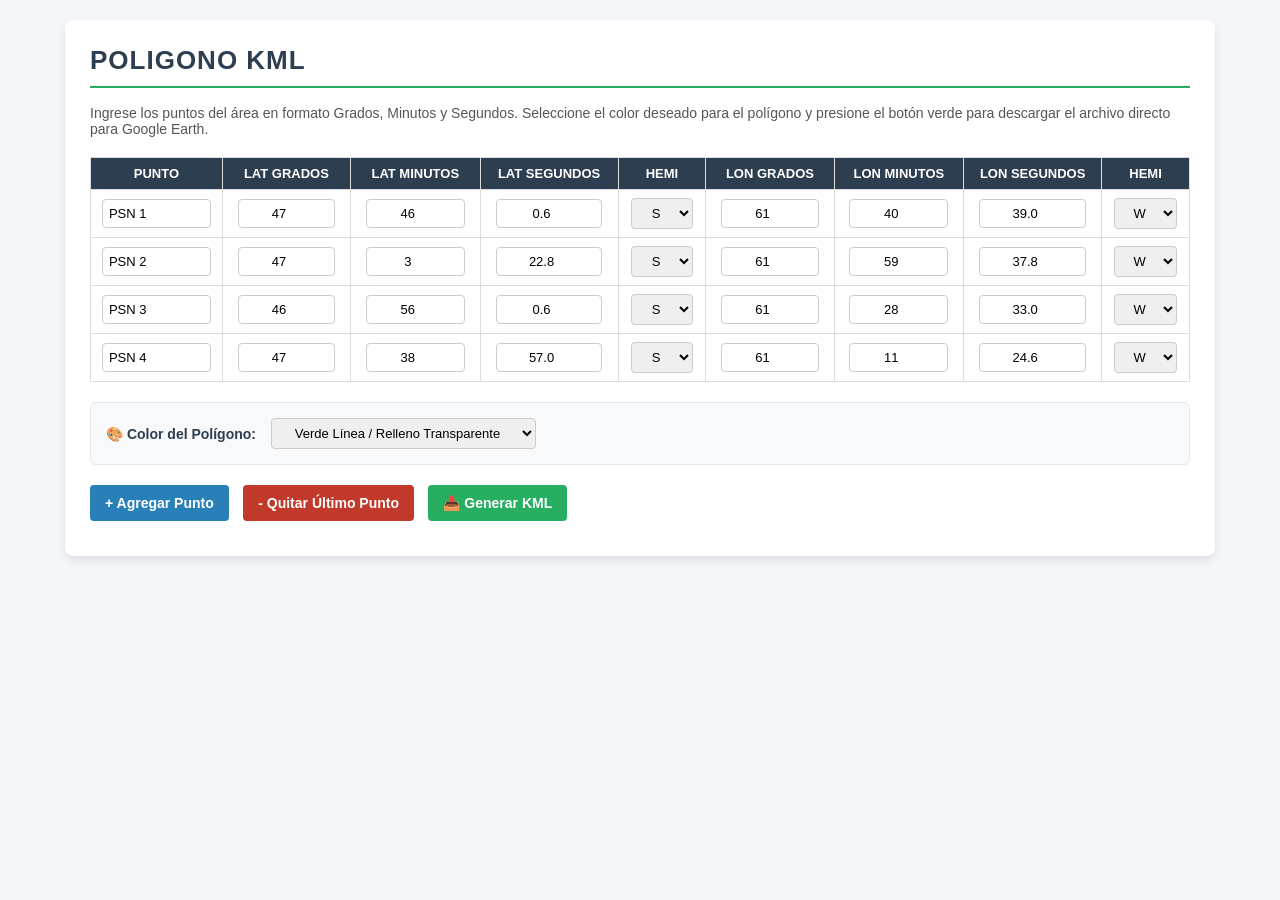
==== PROYECTOS/poligono-kml/index.html @ c2795b4d "Add files via upload" ====
<!DOCTYPE html>
<html lang="es">
<head>
    <meta charset="UTF-8">
    <meta name="viewport" content="width=device-width, initial-scale=1.0">
    <title>POLIGONO KML</title>
    <style>
        body { font-family: 'Segoe UI', Arial, sans-serif; background-color: #f4f6f9; color: #333; margin: 0; padding: 20px; }
        .container { max-width: 1100px; background: white; margin: 0 auto; padding: 25px; border-radius: 8px; box-shadow: 0 4px 10px rgba(0,0,0,0.1); }
        h1 { color: #2c3e50; border-bottom: 2px solid #27ae60; padding-bottom: 10px; margin-top: 0; font-size: 26px; letter-spacing: 1px; }
        p { color: #555; font-size: 14px; }
        table { width: 100%; border-collapse: collapse; margin: 20px 0; }
        th, td { padding: 8px; border: 1px solid #ddd; text-align: center; }
        th { background-color: #2c3e50; color: white; font-weight: 600; font-size: 13px; }
        input, select { padding: 6px; width: 88%; border: 1px solid #ccc; border-radius: 4px; text-align: center; font-size: 13px; box-sizing: border-box; }
        input[type="text"] { text-align: left; width: 95%; }
        .btn { color: white; border: none; padding: 10px 15px; font-size: 14px; border-radius: 4px; cursor: pointer; font-weight: bold; margin-right: 10px; margin-bottom: 10px; }
        .btn-gen { background-color: #27ae60; }
        .btn-gen:hover { background-color: #219152; }
        .btn-add { background-color: #2980b9; }
        .btn-add:hover { background-color: #2471a3; }
        .btn-rem { background-color: #c0392b; }
        .btn-rem:hover { background-color: #962d22; }
        .opciones-kml { background: #f8f9fa; border: 1px solid #e2e8f0; padding: 15px; border-radius: 6px; margin-top: 20px; margin-bottom: 20px; display: flex; align-items: center; gap: 15px; }
        .opciones-kml label { font-weight: bold; font-size: 14px; color: #2c3e50; }
        .opciones-kml select { width: auto; padding: 6px 12px; }
        .actions { margin-top: 15px; }
    </style>
</head>
<body>

<div class="container">
    <h1>POLIGONO KML</h1>
    <p>Ingrese los puntos del área en formato Grados, Minutos y Segundos. Seleccione el color deseado para el polígono y presione el botón verde para descargar el archivo directo para Google Earth.</p>
    
    <table id="tabla-puntos">
        <thead>
            <tr>
                <th style="width: 12%;">PUNTO</th>
                <th>LAT GRADOS</th>
                <th>LAT MINUTOS</th>
                <th>LAT SEGUNDOS</th>
                <th style="width: 8%;">HEMI</th>
                <th>LON GRADOS</th>
                <th>LON MINUTOS</th>
                <th>LON SEGUNDOS</th>
                <th style="width: 8%;">HEMI</th>
            </tr>
        </thead>
        <tbody>
            <tr>
                <td><input type="text" value="PSN 1"></td>
                <td><input type="number" value="47"></td>
                <td><input type="number" value="46"></td>
                <td><input type="number" step="any" value="0.6"></td>
                <td><select><option value="S" selected>S</option><option value="N">N</option></select></td>
                <td><input type="number" value="61"></td>
                <td><input type="number" value="40"></td>
                <td><input type="number" step="any" value="39.0"></td>
                <td><select><option value="W" selected>W</option><option value="E">E</option></select></td>
            </tr>
            <tr>
                <td><input type="text" value="PSN 2"></td>
                <td><input type="number" value="47"></td>
                <td><input type="number" value="3"></td>
                <td><input type="number" step="any" value="22.8"></td>
                <td><select><option value="S" selected>S</option><option value="N">N</option></select></td>
                <td><input type="number" value="61"></td>
                <td><input type="number" value="59"></td>
                <td><input type="number" step="any" value="37.8"></td>
                <td><select><option value="W" selected>W</option><option value="E">E</option></select></td>
            </tr>
            <tr>
                <td><input type="text" value="PSN 3"></td>
                <td><input type="number" value="46"></td>
                <td><input type="number" value="56"></td>
                <td><input type="number" step="any" value="0.6"></td>
                <td><select><option value="S" selected>S</option><option value="N">N</option></select></td>
                <td><input type="number" value="61"></td>
                <td><input type="number" value="28"></td>
                <td><input type="number" step="any" value="33.0"></td>
                <td><select><option value="W" selected>W</option><option value="E">E</option></select></td>
            </tr>
            <tr>
                <td><input type="text" value="PSN 4"></td>
                <td><input type="number" value="47"></td>
                <td><input type="number" value="38"></td>
                <td><input type="number" step="any" value="57.0"></td>
                <td><select><option value="S" selected>S</option><option value="N">N</option></select></td>
                <td><input type="number" value="61"></td>
                <td><input type="number" value="11"></td>
                <td><input type="number" step="any" value="24.6"></td>
                <td><select><option value="W" selected>W</option><option value="E">E</option></select></td>
            </tr>
        </tbody>
    </table>

    <div class="opciones-kml">
        <label for="color-poligono">🎨 Color del Polígono:</label>
        <select id="color-poligono">
            <option value="verde" selected>Verde Línea / Relleno Transparente</option>
            <option value="rojo">Rojo Línea / Relleno Transparente</option>
            <option value="azul">Azul Línea / Relleno Transparente</option>
            <option value="amarillo">Amarillo Línea / Relleno Transparente</option>
            <option value="naranja">Naranja Línea / Relleno Transparente</option>
        </select>
    </div>

    <div class="actions">
        <button class="btn btn-add" onclick="agregarFila()">+ Agregar Punto</button>
        <button class="btn btn-rem" onclick="quitarFila()">- Quitar Último Punto</button>
        <button class="btn btn-gen" onclick="descargarKML()">📥 Generar KML</button>
    </div>
</div>

<script>
    function agregarFila() {
        const tbody = document.querySelector("#tabla-puntos tbody");
        const rowCount = tbody.rows.length + 1;
        const tr = document.createElement("tr");
        tr.innerHTML = `
            <td><input type="text" value="PSN ${rowCount}"></td>
            <td><input type="number" placeholder="0"></td>
            <td><input type="number" placeholder="0"></td>
            <td><input type="number" step="any" placeholder="0.0"></td>
            <td><select><option value="S" selected>S</option><option value="N">N</option></select></td>
            <td><input type="number" placeholder="0"></td>
            <td><input type="number" placeholder="0"></td>
            <td><input type="number" step="any" placeholder="0.0"></td>
            <td><select><option value="W" selected>W</option><option value="E">E</option></select></td>
        `;
        tbody.appendChild(tr);
    }

    function quitarFila() {
        const tbody = document.querySelector("#tabla-puntos tbody");
        if (tbody.rows.length > 3) {
            tbody.removeChild(tbody.lastChild);
        } else {
            alert("El polígono necesita un mínimo de 3 puntos.");
        }
    }

    function convertirADecimal(grados, minutos, segundos, hemisferio) {
        let g = parseFloat(grados) || 0;
        let m = parseFloat(minutos) || 0;
        let s = parseFloat(segundos) || 0;
        
        let decimal = g + (m / 60) + (s / 3600);
        
        if (hemisferio === "S" || hemisferio === "W") {
            decimal = -decimal;
        }
        return decimal.toFixed(6);
    }

    function obtenerCodigosColor(colorSeleccionado) {
        // Formato KML es AABBGGRR (Alpha, Blue, Green, Red)
        switch(colorSeleccionado) {
            case 'rojo':
                return { linea: 'ff0000ff', relleno: '400000ff' }; // Rojo
            case 'azul':
                return { linea: 'ffff0000', relleno: '40ff0000' }; // Azul
            case 'amarillo':
                return { linea: 'ff00ffff', relleno: '4000ffff' }; // Amarillo
            case 'naranja':
                return { linea: 'ff00a5ff', relleno: '4000a5ff' }; // Naranja
            case 'verde':
            default:
                return { linea: 'ff00ff00', relleno: '4000ff00' }; // Verde original
        }
    }

    function descargarKML() {
        const rows = document.querySelectorAll("#tabla-puntos tbody tr");
        let coordenadasKML = [];
        let primerPunto = "";

        for (let i = 0; i < rows.length; i++) {
            const inputs = rows[i].querySelectorAll("input, select");
            
            const gLat = inputs[1].value;
            const mLat = inputs[2].value;
            const sLat = inputs[3].value;
            const hLat = inputs[4].value;
            
            const gLon = inputs[5].value;
            const mLon = inputs[6].value;
            const sLon = inputs[7].value;
            const hLon = inputs[8].value;

            if (!gLat || !gLon) continue;

            const latDec = convertirADecimal(gLat, mLat, sLat, hLat);
            const lonDec = convertirADecimal(gLon, mLon, sLon, hLon);
            
            const ptoStr = `${lonDec},${latDec},0`;
            coordenadasKML.push(ptoStr);

            if (i === 0) {
                primerPunto = ptoStr;
            }
        }

        if (coordenadasKML.length < 3) {
            alert("Por favor ingrese al menos 3 o 4 puntos válidos antes de generar.");
            return;
        }

        coordenadasKML.push(primerPunto);
        const listaCoordenadasTexto = coordenadasKML.join(" ");

        // Obtener la configuración de color seleccionada por el usuario
        const colorElegido = document.getElementById("color-poligono").value;
        const codigosColor = obtenerCodigosColor(colorElegido);

        const kmlCompleto = `<?xml version="1.0" encoding="UTF-8"?>
<kml xmlns="http://www.opengis.net/kml/2.2">
  <Document>
    <name>Poligono de Operaciones</name>
    <Style id="estiloPoligono">
      <LineStyle>
        <color>${codigosColor.linea}</color>
        <width>3</width>
      </LineStyle>
      <PolyStyle>
        <color>${codigosColor.relleno}</color>
      </PolyStyle>
    </Style>
    <Placemark>
      <name>Area Delimitada</name>
      <styleUrl>#estiloPoligono</styleUrl>
      <Polygon>
        <outerBoundaryIs>
          <LinearRing>
            <coordinates>${listaCoordenadasTexto}</coordinates>
          </LinearRing>
        </outerBoundaryIs>
      </Polygon>
    </Placemark>
  </Document>
</kml>`;
        
        const blob = new Blob([kmlCompleto], { type: "application/vnd.google-earth.kml+xml" });
        const url = URL.createObjectURL(blob);
        const a = document.createElement("a");
        a.href = url;
        a.download = "Poligono_Area.kml";
        document.body.appendChild(a);
        a.click();
        document.body.removeChild(a);
        URL.revokeObjectURL(url);
    }
</script>

</body>
</html>
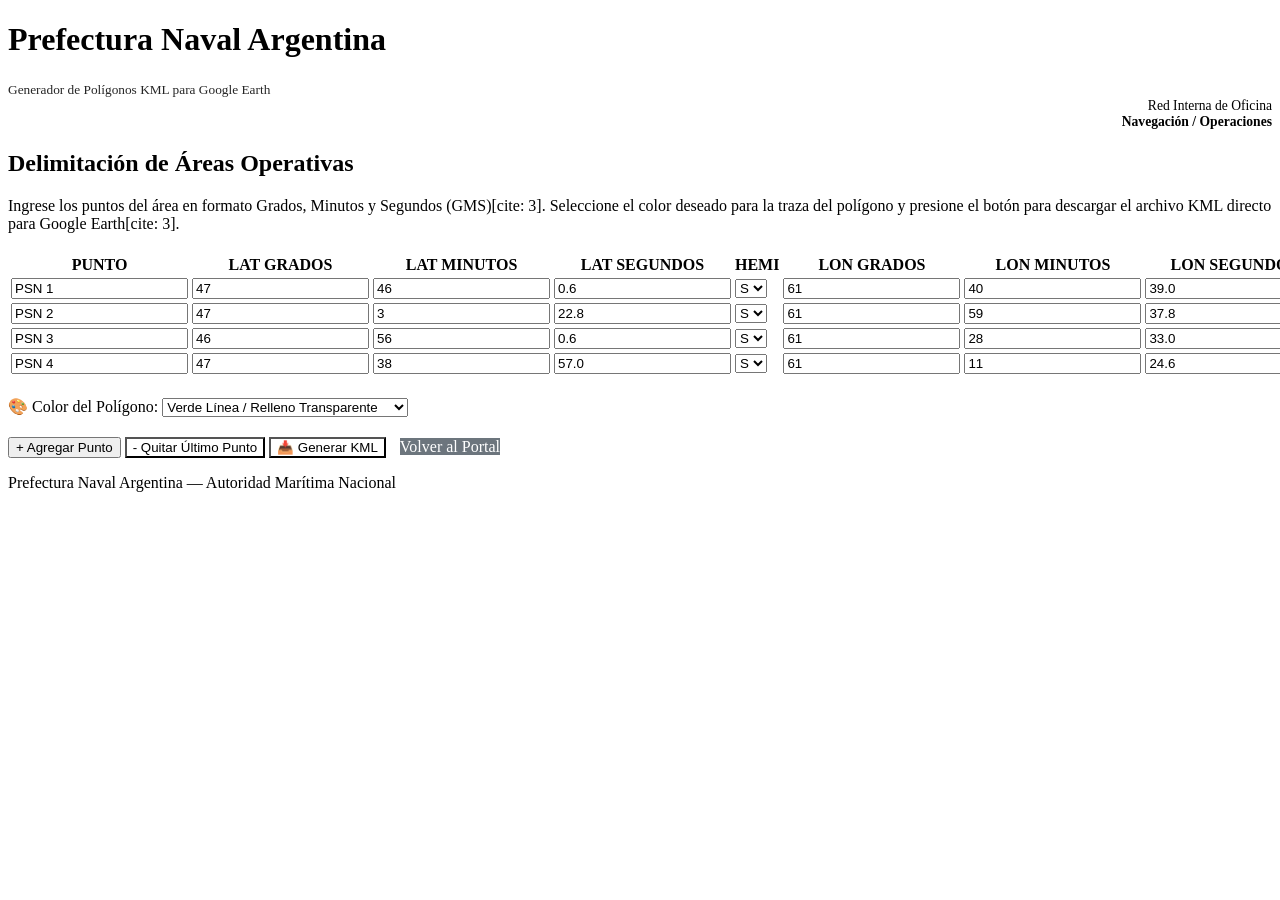
==== commit e2d2cd98: "Add files via upload" ====
--- a/PROYECTOS/poligono-kml/index.html
+++ b/PROYECTOS/poligono-kml/index.html
@@ -1,257 +1,256 @@
-<!DOCTYPE html>
-<html lang="es">
-<head>
-    <meta charset="UTF-8">
-    <meta name="viewport" content="width=device-width, initial-scale=1.0">
-    <title>POLIGONO KML</title>
-    <style>
-        body { font-family: 'Segoe UI', Arial, sans-serif; background-color: #f4f6f9; color: #333; margin: 0; padding: 20px; }
-        .container { max-width: 1100px; background: white; margin: 0 auto; padding: 25px; border-radius: 8px; box-shadow: 0 4px 10px rgba(0,0,0,0.1); }
-        h1 { color: #2c3e50; border-bottom: 2px solid #27ae60; padding-bottom: 10px; margin-top: 0; font-size: 26px; letter-spacing: 1px; }
-        p { color: #555; font-size: 14px; }
-        table { width: 100%; border-collapse: collapse; margin: 20px 0; }
-        th, td { padding: 8px; border: 1px solid #ddd; text-align: center; }
-        th { background-color: #2c3e50; color: white; font-weight: 600; font-size: 13px; }
-        input, select { padding: 6px; width: 88%; border: 1px solid #ccc; border-radius: 4px; text-align: center; font-size: 13px; box-sizing: border-box; }
-        input[type="text"] { text-align: left; width: 95%; }
-        .btn { color: white; border: none; padding: 10px 15px; font-size: 14px; border-radius: 4px; cursor: pointer; font-weight: bold; margin-right: 10px; margin-bottom: 10px; }
-        .btn-gen { background-color: #27ae60; }
-        .btn-gen:hover { background-color: #219152; }
-        .btn-add { background-color: #2980b9; }
-        .btn-add:hover { background-color: #2471a3; }
-        .btn-rem { background-color: #c0392b; }
-        .btn-rem:hover { background-color: #962d22; }
-        .opciones-kml { background: #f8f9fa; border: 1px solid #e2e8f0; padding: 15px; border-radius: 6px; margin-top: 20px; margin-bottom: 20px; display: flex; align-items: center; gap: 15px; }
-        .opciones-kml label { font-weight: bold; font-size: 14px; color: #2c3e50; }
-        .opciones-kml select { width: auto; padding: 6px 12px; }
-        .actions { margin-top: 15px; }
-    </style>
-</head>
-<body>
-
-<div class="container">
-    <h1>POLIGONO KML</h1>
-    <p>Ingrese los puntos del área en formato Grados, Minutos y Segundos. Seleccione el color deseado para el polígono y presione el botón verde para descargar el archivo directo para Google Earth.</p>
-    
-    <table id="tabla-puntos">
-        <thead>
-            <tr>
-                <th style="width: 12%;">PUNTO</th>
-                <th>LAT GRADOS</th>
-                <th>LAT MINUTOS</th>
-                <th>LAT SEGUNDOS</th>
-                <th style="width: 8%;">HEMI</th>
-                <th>LON GRADOS</th>
-                <th>LON MINUTOS</th>
-                <th>LON SEGUNDOS</th>
-                <th style="width: 8%;">HEMI</th>
-            </tr>
-        </thead>
-        <tbody>
-            <tr>
-                <td><input type="text" value="PSN 1"></td>
-                <td><input type="number" value="47"></td>
-                <td><input type="number" value="46"></td>
-                <td><input type="number" step="any" value="0.6"></td>
-                <td><select><option value="S" selected>S</option><option value="N">N</option></select></td>
-                <td><input type="number" value="61"></td>
-                <td><input type="number" value="40"></td>
-                <td><input type="number" step="any" value="39.0"></td>
-                <td><select><option value="W" selected>W</option><option value="E">E</option></select></td>
-            </tr>
-            <tr>
-                <td><input type="text" value="PSN 2"></td>
-                <td><input type="number" value="47"></td>
-                <td><input type="number" value="3"></td>
-                <td><input type="number" step="any" value="22.8"></td>
-                <td><select><option value="S" selected>S</option><option value="N">N</option></select></td>
-                <td><input type="number" value="61"></td>
-                <td><input type="number" value="59"></td>
-                <td><input type="number" step="any" value="37.8"></td>
-                <td><select><option value="W" selected>W</option><option value="E">E</option></select></td>
-            </tr>
-            <tr>
-                <td><input type="text" value="PSN 3"></td>
-                <td><input type="number" value="46"></td>
-                <td><input type="number" value="56"></td>
-                <td><input type="number" step="any" value="0.6"></td>
-                <td><select><option value="S" selected>S</option><option value="N">N</option></select></td>
-                <td><input type="number" value="61"></td>
-                <td><input type="number" value="28"></td>
-                <td><input type="number" step="any" value="33.0"></td>
-                <td><select><option value="W" selected>W</option><option value="E">E</option></select></td>
-            </tr>
-            <tr>
-                <td><input type="text" value="PSN 4"></td>
-                <td><input type="number" value="47"></td>
-                <td><input type="number" value="38"></td>
-                <td><input type="number" step="any" value="57.0"></td>
-                <td><select><option value="S" selected>S</option><option value="N">N</option></select></td>
-                <td><input type="number" value="61"></td>
-                <td><input type="number" value="11"></td>
-                <td><input type="number" step="any" value="24.6"></td>
-                <td><select><option value="W" selected>W</option><option value="E">E</option></select></td>
-            </tr>
-        </tbody>
-    </table>
-
-    <div class="opciones-kml">
-        <label for="color-poligono">🎨 Color del Polígono:</label>
-        <select id="color-poligono">
-            <option value="verde" selected>Verde Línea / Relleno Transparente</option>
-            <option value="rojo">Rojo Línea / Relleno Transparente</option>
-            <option value="azul">Azul Línea / Relleno Transparente</option>
-            <option value="amarillo">Amarillo Línea / Relleno Transparente</option>
-            <option value="naranja">Naranja Línea / Relleno Transparente</option>
-        </select>
-    </div>
-
-    <div class="actions">
-        <button class="btn btn-add" onclick="agregarFila()">+ Agregar Punto</button>
-        <button class="btn btn-rem" onclick="quitarFila()">- Quitar Último Punto</button>
-        <button class="btn btn-gen" onclick="descargarKML()">📥 Generar KML</button>
-    </div>
-</div>
-
-<script>
-    function agregarFila() {
-        const tbody = document.querySelector("#tabla-puntos tbody");
-        const rowCount = tbody.rows.length + 1;
-        const tr = document.createElement("tr");
-        tr.innerHTML = `
-            <td><input type="text" value="PSN ${rowCount}"></td>
-            <td><input type="number" placeholder="0"></td>
-            <td><input type="number" placeholder="0"></td>
-            <td><input type="number" step="any" placeholder="0.0"></td>
-            <td><select><option value="S" selected>S</option><option value="N">N</option></select></td>
-            <td><input type="number" placeholder="0"></td>
-            <td><input type="number" placeholder="0"></td>
-            <td><input type="number" step="any" placeholder="0.0"></td>
-            <td><select><option value="W" selected>W</option><option value="E">E</option></select></td>
-        `;
-        tbody.appendChild(tr);
-    }
-
-    function quitarFila() {
-        const tbody = document.querySelector("#tabla-puntos tbody");
-        if (tbody.rows.length > 3) {
-            tbody.removeChild(tbody.lastChild);
-        } else {
-            alert("El polígono necesita un mínimo de 3 puntos.");
-        }
-    }
-
-    function convertirADecimal(grados, minutos, segundos, hemisferio) {
-        let g = parseFloat(grados) || 0;
-        let m = parseFloat(minutos) || 0;
-        let s = parseFloat(segundos) || 0;
-        
-        let decimal = g + (m / 60) + (s / 3600);
-        
-        if (hemisferio === "S" || hemisferio === "W") {
-            decimal = -decimal;
-        }
-        return decimal.toFixed(6);
-    }
-
-    function obtenerCodigosColor(colorSeleccionado) {
-        // Formato KML es AABBGGRR (Alpha, Blue, Green, Red)
-        switch(colorSeleccionado) {
-            case 'rojo':
-                return { linea: 'ff0000ff', relleno: '400000ff' }; // Rojo
-            case 'azul':
-                return { linea: 'ffff0000', relleno: '40ff0000' }; // Azul
-            case 'amarillo':
-                return { linea: 'ff00ffff', relleno: '4000ffff' }; // Amarillo
-            case 'naranja':
-                return { linea: 'ff00a5ff', relleno: '4000a5ff' }; // Naranja
-            case 'verde':
-            default:
-                return { linea: 'ff00ff00', relleno: '4000ff00' }; // Verde original
-        }
-    }
-
-    function descargarKML() {
-        const rows = document.querySelectorAll("#tabla-puntos tbody tr");
-        let coordenadasKML = [];
-        let primerPunto = "";
-
-        for (let i = 0; i < rows.length; i++) {
-            const inputs = rows[i].querySelectorAll("input, select");
-            
-            const gLat = inputs[1].value;
-            const mLat = inputs[2].value;
-            const sLat = inputs[3].value;
-            const hLat = inputs[4].value;
-            
-            const gLon = inputs[5].value;
-            const mLon = inputs[6].value;
-            const sLon = inputs[7].value;
-            const hLon = inputs[8].value;
-
-            if (!gLat || !gLon) continue;
-
-            const latDec = convertirADecimal(gLat, mLat, sLat, hLat);
-            const lonDec = convertirADecimal(gLon, mLon, sLon, hLon);
-            
-            const ptoStr = `${lonDec},${latDec},0`;
-            coordenadasKML.push(ptoStr);
-
-            if (i === 0) {
-                primerPunto = ptoStr;
-            }
-        }
-
-        if (coordenadasKML.length < 3) {
-            alert("Por favor ingrese al menos 3 o 4 puntos válidos antes de generar.");
-            return;
-        }
-
-        coordenadasKML.push(primerPunto);
-        const listaCoordenadasTexto = coordenadasKML.join(" ");
-
-        // Obtener la configuración de color seleccionada por el usuario
-        const colorElegido = document.getElementById("color-poligono").value;
-        const codigosColor = obtenerCodigosColor(colorElegido);
-
-        const kmlCompleto = `<?xml version="1.0" encoding="UTF-8"?>
-<kml xmlns="http://www.opengis.net/kml/2.2">
-  <Document>
-    <name>Poligono de Operaciones</name>
-    <Style id="estiloPoligono">
-      <LineStyle>
-        <color>${codigosColor.linea}</color>
-        <width>3</width>
-      </LineStyle>
-      <PolyStyle>
-        <color>${codigosColor.relleno}</color>
-      </PolyStyle>
-    </Style>
-    <Placemark>
-      <name>Area Delimitada</name>
-      <styleUrl>#estiloPoligono</styleUrl>
-      <Polygon>
-        <outerBoundaryIs>
-          <LinearRing>
-            <coordinates>${listaCoordenadasTexto}</coordinates>
-          </LinearRing>
-        </outerBoundaryIs>
-      </Polygon>
-    </Placemark>
-  </Document>
-</kml>`;
-        
-        const blob = new Blob([kmlCompleto], { type: "application/vnd.google-earth.kml+xml" });
-        const url = URL.createObjectURL(blob);
-        const a = document.createElement("a");
-        a.href = url;
-        a.download = "Poligono_Area.kml";
-        document.body.appendChild(a);
-        a.click();
-        document.body.removeChild(a);
-        URL.revokeObjectURL(url);
-    }
-</script>
-
-</body>
+<!DOCTYPE html>
+<html lang="es">
+<head>
+    <meta charset="UTF-8">
+    <meta name="viewport" content="width=device-width, initial-scale=1.0">
+    <title>POLIGONO KML — Prefectura Naval Argentina</title>
+    <link rel="stylesheet" href="../../css/pna-base.css">
+</head>
+<body>
+
+<header class="pna-header">
+    <div>
+        <h1>Prefectura Naval Argentina</h1>
+        <small style="opacity: 0.85;">Generador de Polígonos KML para Google Earth</small>
+    </div>
+    <div style="text-align: right; font-size: 0.85rem;">
+        <div>Red Interna de Oficina</div>
+        <strong>Navegación / Operaciones</strong>
+    </div>
+</header>
+
+<main class="pna-container">
+
+    <div class="pna-project-card" style="margin-bottom: 20px;">
+        <h2 class="pna-project-title">Delimitación de Áreas Operativas</h2>
+        <p class="pna-project-desc">
+            Ingrese los puntos del área en formato Grados, Minutos y Segundos (GMS)[cite: 3]. Seleccione el color deseado para la traza del polígono y presione el botón para descargar el archivo KML directo para Google Earth[cite: 3].
+        </p>
+    </div>
+
+    <table id="tabla-puntos">
+        <thead>
+            <tr>
+                <th style="width: 12%;">PUNTO</th>
+                <th>LAT GRADOS</th>
+                <th>LAT MINUTOS</th>
+                <th>LAT SEGUNDOS</th>
+                <th style="width: 8%;">HEMI</th>
+                <th>LON GRADOS</th>
+                <th>LON MINUTOS</th>
+                <th>LON SEGUNDOS</th>
+                <th style="width: 8%;">HEMI</th>
+            </tr>
+        </thead>
+        <tbody>
+            <tr>
+                <td><input type="text" value="PSN 1"></td>
+                <td><input type="number" value="47"></td>
+                <td><input type="number" value="46"></td>
+                <td><input type="number" step="any" value="0.6"></td>
+                <td><select><option value="S" selected>S</option><option value="N">N</option></select></td>
+                <td><input type="number" value="61"></td>
+                <td><input type="number" value="40"></td>
+                <td><input type="number" step="any" value="39.0"></td>
+                <td><select><option value="W" selected>W</option><option value="E">E</option></select></td>
+            </tr>
+            <tr>
+                <td><input type="text" value="PSN 2"></td>
+                <td><input type="number" value="47"></td>
+                <td><input type="number" value="3"></td>
+                <td><input type="number" step="any" value="22.8"></td>
+                <td><select><option value="S" selected>S</option><option value="N">N</option></select></td>
+                <td><input type="number" value="61"></td>
+                <td><input type="number" value="59"></td>
+                <td><input type="number" step="any" value="37.8"></td>
+                <td><select><option value="W" selected>W</option><option value="E">E</option></select></td>
+            </tr>
+            <tr>
+                <td><input type="text" value="PSN 3"></td>
+                <td><input type="number" value="46"></td>
+                <td><input type="number" value="56"></td>
+                <td><input type="number" step="any" value="0.6"></td>
+                <td><select><option value="S" selected>S</option><option value="N">N</option></select></td>
+                <td><input type="number" value="61"></td>
+                <td><input type="number" value="28"></td>
+                <td><input type="number" step="any" value="33.0"></td>
+                <td><select><option value="W" selected>W</option><option value="E">E</option></select></td>
+            </tr>
+            <tr>
+                <td><input type="text" value="PSN 4"></td>
+                <td><input type="number" value="47"></td>
+                <td><input type="number" value="38"></td>
+                <td><input type="number" step="any" value="57.0"></td>
+                <td><select><option value="S" selected>S</option><option value="N">N</option></select></td>
+                <td><input type="number" value="61"></td>
+                <td><input type="number" value="11"></td>
+                <td><input type="number" step="any" value="24.6"></td>
+                <td><select><option value="W" selected>W</option><option value="E">E</option></select></td>
+            </tr>
+        </tbody>
+    </table>
+
+    <div class="opciones-kml" style="margin: 20px 0;">
+        <label for="color-poligono">🎨 Color del Polígono:</label>
+        <select id="color-poligono">
+            <option value="verde" selected>Verde Línea / Relleno Transparente</option>
+            <option value="rojo">Rojo Línea / Relleno Transparente</option>
+            <option value="azul">Azul Línea / Relleno Transparente</option>
+            <option value="amarillo">Amarillo Línea / Relleno Transparente</option>
+            <option value="naranja">Naranja Línea / Relleno Transparente</option>
+        </select>
+    </div>
+
+    <div class="actions">
+        <button class="btn-pna btn-pna-primary" onclick="agregarFila()">+ Agregar Punto</button>
+        <button class="btn-pna btn-pna-primary" style="background-color: var(--pna-rojo-alerta);" onclick="quitarFila()">- Quitar Último Punto</button>
+        <button class="btn-pna btn-pna-primary" style="background-color: var(--pna-verde-exito);" onclick="descargarKML()">📥 Generar KML</button>
+        <a href="../../index.html" class="btn-pna" style="background-color: #6c757d; color: white; text-decoration: none; margin-left: 10px;">Volver al Portal</a>
+    </div>
+
+</main>
+
+<footer class="pna-footer">
+    <p>Prefectura Naval Argentina — Autoridad Marítima Nacional</p>
+</footer>
+
+<script>
+    function agregarFila() {
+        const tbody = document.querySelector("#tabla-puntos tbody");
+        const rowCount = tbody.rows.length + 1;
+        const tr = document.createElement("tr");
+        tr.innerHTML = `
+            <td><input type="text" value="PSN ${rowCount}"></td>
+            <td><input type="number" placeholder="0"></td>
+            <td><input type="number" placeholder="0"></td>
+            <td><input type="number" step="any" placeholder="0.0"></td>
+            <td><select><option value="S" selected>S</option><option value="N">N</option></select></td>
+            <td><input type="number" placeholder="0"></td>
+            <td><input type="number" placeholder="0"></td>
+            <td><input type="number" step="any" placeholder="0.0"></td>
+            <td><select><option value="W" selected>W</option><option value="E">E</option></select></td>
+        `;
+        tbody.appendChild(tr);
+    }
+
+    function quitarFila() {
+        const tbody = document.querySelector("#tabla-puntos tbody");
+        if (tbody.rows.length > 3) {
+            tbody.removeChild(tbody.lastChild);
+        } else {
+            alert("El polígono necesita un mínimo de 3 puntos.");
+        }
+    }
+
+    function convertirADecimal(grados, minutos, segundos, hemisferio) {
+        let g = parseFloat(grados) || 0;
+        let m = parseFloat(minutos) || 0;
+        let s = parseFloat(segundos) || 0;
+        
+        let decimal = g + (m / 60) + (s / 3600);
+        
+        if (hemisferio === "S" || hemisferio === "W") {
+            decimal = -decimal;
+        }
+        return decimal.toFixed(6);
+    }
+
+    function obtenerCodigosColor(colorSeleccionado) {
+        switch(colorSeleccionado) {
+            case 'rojo':
+                return { linea: 'ff0000ff', relleno: '400000ff' };
+            case 'azul':
+                return { linea: 'ffff0000', relleno: '40ff0000' };
+            case 'amarillo':
+                return { linea: 'ff00ffff', relleno: '4000ffff' };
+            case 'naranja':
+                return { linea: 'ff00a5ff', relleno: '4000a5ff' };
+            case 'verde':
+            default:
+                return { linea: 'ff00ff00', relleno: '4000ff00' };
+        }
+    }
+
+    function descargarKML() {
+        const rows = document.querySelectorAll("#tabla-puntos tbody tr");
+        let coordenadasKML = [];
+        let primerPunto = "";
+
+        for (let i = 0; i < rows.length; i++) {
+            const inputs = rows[i].querySelectorAll("input, select");
+            
+            const gLat = inputs[1].value;
+            const mLat = inputs[2].value;
+            const sLat = inputs[3].value;
+            const hLat = inputs[4].value;
+            
+            const gLon = inputs[5].value;
+            const mLon = inputs[6].value;
+            const sLon = inputs[7].value;
+            const hLon = inputs[8].value;
+
+            if (!gLat || !gLon) continue;
+
+            const latDec = convertirADecimal(gLat, mLat, sLat, hLat);
+            const lonDec = convertirADecimal(gLon, mLon, sLon, hLon);
+            
+            const ptoStr = `${lonDec},${latDec},0`;
+            coordenadasKML.push(ptoStr);
+
+            if (i === 0) {
+                primerPunto = ptoStr;
+            }
+        }
+
+        if (coordenadasKML.length < 3) {
+            alert("Por favor ingrese al menos 3 o 4 puntos válidos antes de generar.");
+            return;
+        }
+
+        coordenadasKML.push(primerPunto);
+        const listaCoordenadasTexto = coordenadasKML.join(" ");
+
+        const colorElegido = document.getElementById("color-poligono").value;
+        const codigosColor = obtenerCodigosColor(colorElegido);
+
+        const kmlCompleto = `<?xml version="1.0" encoding="UTF-8"?>
+<kml xmlns="http://www.opengis.net/kml/2.2">
+  <Document>
+    <name>Poligono de Operaciones</name>
+    <Style id="estiloPoligono">
+      <LineStyle>
+        <color>${codigosColor.linea}</color>
+        <width>3</width>
+      </LineStyle>
+      <PolyStyle>
+        <color>${codigosColor.relleno}</color>
+      </PolyStyle>
+    </Style>
+    <Placemark>
+      <name>Area Delimitada</name>
+      <styleUrl>#estiloPoligono</styleUrl>
+      <Polygon>
+        <outerBoundaryIs>
+          <LinearRing>
+            <coordinates>${listaCoordenadasTexto}</coordinates>
+          </LinearRing>
+        </outerBoundaryIs>
+      </Polygon>
+    </Placemark>
+  </Document>
+</kml>`;
+        
+        const blob = new Blob([kmlCompleto], { type: "application/vnd.google-earth.kml+xml" });
+        const url = URL.createObjectURL(blob);
+        const a = document.createElement("a");
+        a.href = url;
+        a.download = "Poligono_Area.kml";
+        document.body.appendChild(a);
+        a.click();
+        document.body.removeChild(a);
+        URL.revokeObjectURL(url);
+    }
+</script>
+
+</body>
 </html>
